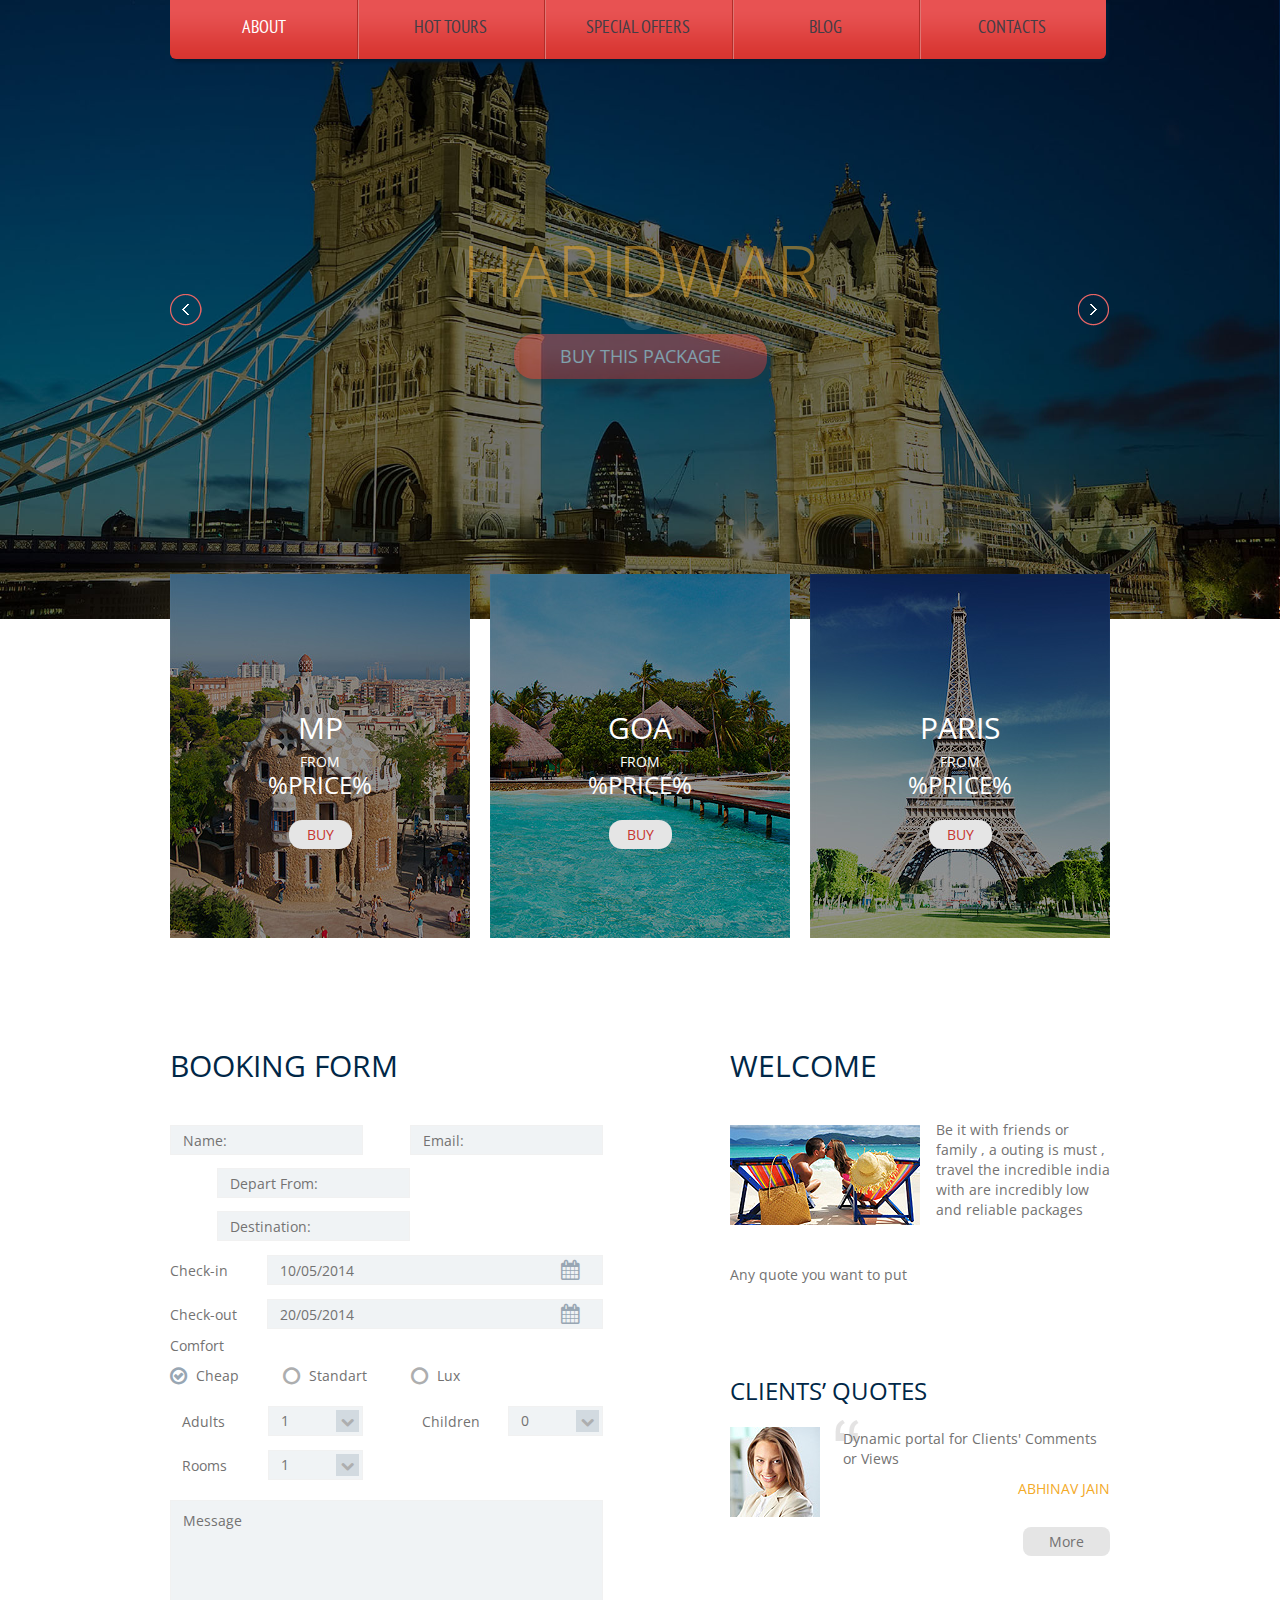
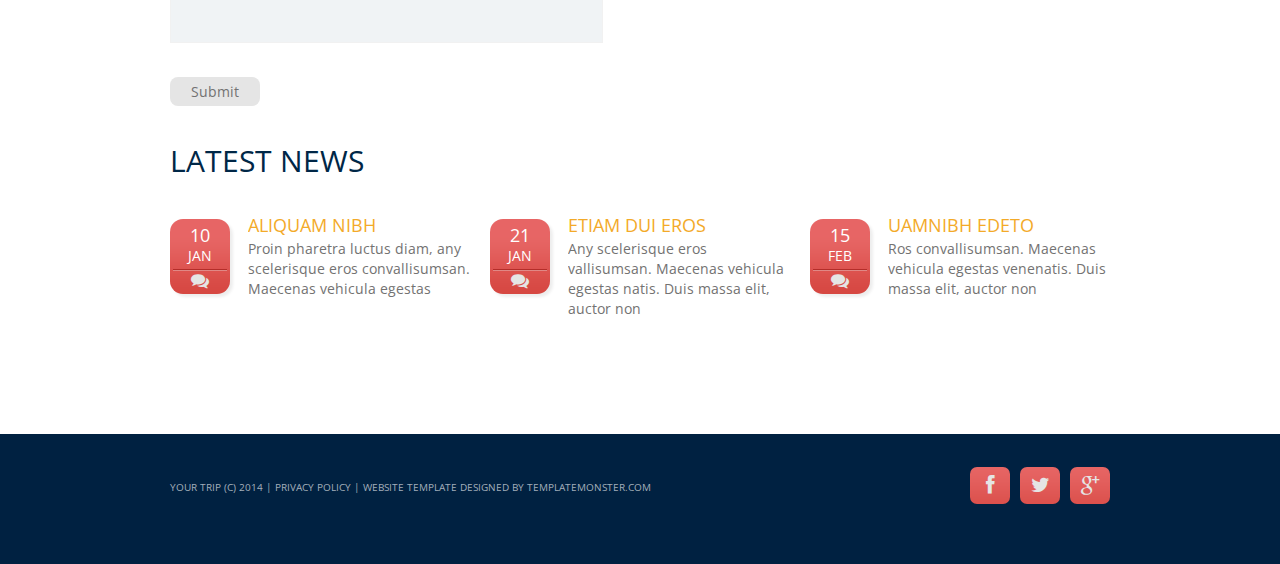
==== index.html @ ea3b7a27 "First commit" ====
<!DOCTYPE html>
<html lang="en">
	<head>
		<title>About</title>
		<meta charset="utf-8">
		<meta name="format-detection" content="telephone=no" />
		<link rel="icon" href="images/favicon.ico">
		<link rel="shortcut icon" href="images/favicon.ico" />
		<link rel="stylesheet" href="booking/css/booking.css">
		<link rel="stylesheet" href="css/camera.css">
		<link rel="stylesheet" href="css/owl.carousel.css">
		<link rel="stylesheet" href="css/style.css">
		<script src="js/jquery.js"></script>
		<script src="js/jquery-migrate-1.2.1.js"></script>
		<script src="js/script.js"></script>
		<script src="js/superfish.js"></script>
		<script src="js/jquery.ui.totop.js"></script>
		<script src="js/jquery.equalheights.js"></script>
		<script src="js/jquery.mobilemenu.js"></script>
		<script src="js/jquery.easing.1.3.js"></script>
		<script src="js/owl.carousel.js"></script>
		<script src="js/camera.js"></script>
		<!--[if (gt IE 9)|!(IE)]><!-->
		<script src="js/jquery.mobile.customized.min.js"></script>
		<!--<![endif]-->
		<script src="booking/js/booking.js"></script>
		<script>
			$(document).ready(function(){
			jQuery('#camera_wrap').camera({
				loader: false,
				pagination: false ,
				minHeight: '444',
				thumbnails: false,
				height: '48.375%',
				caption: true,
				navigation: true,
				fx: 'mosaic'
			});
			/*carousel*/
			var owl=$("#owl");
				owl.owlCarousel({
				items : 2, //10 items above 1000px browser width
				itemsDesktop : [995,2], //5 items between 1000px and 901px
				itemsDesktopSmall : [767, 2], // betweem 900px and 601px
				itemsTablet: [700, 2], //2 items between 600 and 0
				itemsMobile : [479, 1], // itemsMobile disabled - inherit from itemsTablet option
				navigation : true,
				pagination : false
				});
			$().UItoTop({ easingType: 'easeOutQuart' });
			});
		</script>
		<!--[if lt IE 8]>
		<div style=' clear: both; text-align:center; position: relative;'>
			<a href="http://windows.microsoft.com/en-US/internet-explorer/products/ie/home?ocid=ie6_countdown_bannercode">
				<img src="http://storage.ie6countdown.com/assets/100/images/banners/warning_bar_0000_us.jpg" border="0" height="42" width="820" alt="You are using an outdated browser. For a faster, safer browsing experience, upgrade for free today." />
			</a>
		</div>
		<![endif]-->
		<!--[if lt IE 9]>
		<script src="js/html5shiv.js"></script>
		<link rel="stylesheet" media="screen" href="css/ie.css">
		<![endif]-->
	</head>
	<body class="page1" id="top">
<!--==============================header=================================-->
		<header>
			<div class="container_12">
				<div class="grid_12">
					<div class="menu_block">
						<nav class="horizontal-nav full-width horizontalNav-notprocessed">
							<ul class="sf-menu">
								<li class="current"><a href="index.html">ABOUT</a></li>
								<li><a href="index-1.html">HOT TOURS</a></li>
								<li><a href="index-2.html">SPECIAL OFFERS</a></li>
								<li><a href="index-3.html">BLOG</a></li>
								<li><a href="index-4.html">CONTACTS</a></li>
							</ul>
						</nav>
						<div class="clear"></div>
					</div>
				</div>
				<div class="grid_12">
					<h1>
						<!-- <a href="index.html">
							<img src="images/logo.png" alt="Your Happy Family">
						</a> -->
					</h1>
				</div>
			</div>
		</header>
		<div class="slider_wrapper">
			<div id="camera_wrap" class="">
				<div data-src="images/slide.jpg">
					<div class="caption fadeIn">
						<h2>HARIDWAR</h2>
						
						<a href="#">Buy this Package</a>
					</div>
				</div>
				<div data-src="images/slide1.jpg">
					<div class="caption fadeIn">
						<h2>MALDIVES</h2>
						
						<a href="#">Buy this Package</a>
					</div>
				</div>
				<div data-src="images/slide2.jpg">
					<div class="caption fadeIn">
						<h2>SHIMLA</h2>
						
						<a href="#">Buy this Package</a>
					</div>
				</div>
			</div>
		</div>
<!--==============================Content=================================-->
		<div class="content"><div class="ic">More Website Templates @ TemplateMonster.com - February 10, 2014!</div>
			<div class="container_12">
				<div class="grid_4">
					<div class="banner">
						<img src="images/ban_img1.jpg" alt="">
						<div class="label">
							<div class="title">MP</div>
							<div class="price">FROM<span>%price%</span></div>
							<a href="#">BUY</a>
						</div>
					</div>
				</div>
				<div class="grid_4">
					<div class="banner">
						<img src="images/ban_img2.jpg" alt="">
						<div class="label">
							<div class="title">GOA</div>
							<div class="price">FROM<span>%price%</span></div>
							<a href="#">BUY</a>
						</div>
					</div>
				</div>
				<div class="grid_4">
					<div class="banner">
						<img src="images/ban_img3.jpg" alt="">
						<div class="label">
							<div class="title">PARIS</div>
							<div class="price">FROM<span>%price%</span></div>
							<a href="#">BUY</a>
						</div>
					</div>
				</div>
				<div class="clear"></div>
				<div class="grid_6">
					<h3>Booking Form</h3>
					<form id="bookingForm">
						<div class="fl1">
							<div class="tmInput">
								<input name="Name" placeHolder="Name:" type="text" data-constraints='@NotEmpty @Required @AlphaSpecial'>
							</div>
						</div>
						<div class="fl1">
							<div class="tmInput">
								<input name="Email" placeHolder="Email:" type="text" data-constraints="@NotEmpty @Required @Email">
							</div>
							
						</div>

						<div class="fl1">
							<div class="tmInput">
								<input name="Name" placeHolder="Depart From:" type="text" data-constraints='@NotEmpty @Required'>
							</div>
						
							<div class="tmInput">
								<input name="Name" placeHolder="Destination:" type="text" data-constraints='@NotEmpty @Required'>
							</div>
						</div>







						<div class="clear"></div>
						<strong>Check-in</strong>
						<label class="tmDatepicker">
							<input type="text" name="Check-in" placeHolder='10/05/2014' data-constraints="@NotEmpty @Required @Date">
						</label>
						<div class="clear"></div>
						<strong>Check-out</strong>
						<label class="tmDatepicker">
							<input type="text" name="Check-out" placeHolder='20/05/2014' data-constraints="@NotEmpty @Required @Date">
						</label>
						<div class="clear"></div>
						<div class="tmRadio">
							<p>Comfort</p>
							<input name="Comfort" type="radio" id="tmRadio0" data-constraints='@RadioGroupChecked(name="Comfort", groups=[RadioGroup])' checked/>
							<span>Cheap</span>
							<input name="Comfort" type="radio" id="tmRadio1" data-constraints='@RadioGroupChecked(name="Comfort", groups=[RadioGroup])' />
							<span>Standart</span>
							<input name="Comfort" type="radio" id="tmRadio2" data-constraints='@RadioGroupChecked(name="Comfort", groups=[RadioGroup])' />
							<span>Lux</span>
						</div>
						<div class="clear"></div>
						<div class="fl1 fl2">
							<em>Adults</em>
							<select name="Adults" class="tmSelect auto" data-class="tmSelect tmSelect2" data-constraints="">
								<option>1</option>
								<option>1</option>
								<option>2</option>
								<option>3</option>
							</select>
							<div class="clear"></div>
							<em>Rooms</em>
							<select name="Rooms" class="tmSelect auto" data-class="tmSelect tmSelect2" data-constraints="">
								<option>1</option>
								<option>1</option>
								<option>2</option>
								<option>3</option>
							</select>
						</div>
						<div class="fl1 fl2">
							<em>Children</em>
							<select name="Children" class="tmSelect auto" data-class="tmSelect tmSelect2" data-constraints="">
								<option>0</option>
								<option>0</option>
								<option>1</option>
								<option>2</option>
							</select>
						</div>
						<div class="clear"></div>
						<div class="tmTextarea">
							<textarea name="Message" placeHolder="Message" data-constraints='@NotEmpty @Required @Length(min=20,max=999999)'></textarea>
						</div>
						<a href="#" class="btn" data-type="submit">Submit</a>
					</form>
				</div>
				<div class="grid_5 prefix_1">
					<h3>Welcome</h3>
					<img src="images/page1_img1.jpg" alt="" class="img_inner fleft">
					<div class="extra_wrapper">
						<p>Be it with friends or family , a outing is must , travel the incredible india with are incredibly low and reliable packages
					</div>
					<div class="clear cl1"></div>
					<p>Any quote you want to put</p>
				  <h4>Clients’ Quotes</h4>
					<blockquote class="bq1">
						<img src="images/page1_img2.jpg" alt="" class="img_inner noresize fleft">
						<div class="extra_wrapper">
							<p>Dynamic portal for Clients' Comments or Views</p>
							<div class="alright">
								<div class="col1">Abhinav Jain</div>
								<a href="#" class="btn">More</a>
							</div>
						</div>
					</blockquote>
				</div>
				<div class="grid_12">
					<h3 class="head1">Latest News</h3>
				</div>
				<div class="grid_4">
					<div class="block1">
						<time datetime="2014-01-01">10<span>Jan</span></time>
						<div class="extra_wrapper">
							<div class="text1 col1"><a href="#">Aliquam nibh</a></div>
							Proin pharetra luctus diam, any scelerisque eros convallisumsan. Maecenas vehicula egestas
						</div>
					</div>
				</div>
				<div class="grid_4">
					<div class="block1">
						<time datetime="2014-01-01">21<span>Jan</span></time>
						<div class="extra_wrapper">
							<div class="text1 col1"><a href="#">Etiam dui eros</a></div>
							Any scelerisque eros vallisumsan. Maecenas vehicula egestas natis. Duis massa elit, auctor non
						</div>
					</div>
				</div>
				<div class="grid_4">
					<div class="block1">
						<time datetime="2014-01-01">15<span>Feb</span></time>
						<div class="extra_wrapper">
							<div class="text1 col1"><a href="#">uamnibh Edeto</a></div>
							Ros convallisumsan. Maecenas vehicula egestas venenatis. Duis massa elit, auctor non
						</div>
					</div>
				</div>
			</div>
		</div>
<!--==============================footer=================================-->
		<footer>
			<div class="container_12">
				<div class="grid_12">
					<div class="socials">
						<a href="#" class="fa fa-facebook"></a>
						<a href="#" class="fa fa-twitter"></a>
						<a href="#" class="fa fa-google-plus"></a>
					</div>
					<div class="copy">
						Your Trip (c) 2014 | <a href="#">Privacy Policy</a> | Website Template Designed by TemplateMonster.com
					</div>
				</div>
			</div>
		</footer>
		<script>
			$(function (){
				$('#bookingForm').bookingForm({
					ownerEmail: '#'
				});
			})
			$(function() {
				$('#bookingForm input, #bookingForm textarea').placeholder();
			});
		</script>
	</body>
</html>
---- booking/css/booking.css ----
@import '../font/font-awesome.css';
/* CSS for jquery.fancyform.js */
/*custom mixins */
/*end custom mixins */
/* Control Holder */

.tmInput {
  position: relative;
}

.mr0 {
  margin-right: 0;
}

.tmTextarea {
  padding-top: 12px;
}

.fl1 {
  width: 193px;
  float: left;
}

.fl1.fl2 {
  top: 33px;
}

.fl1+.fl1 {
  margin-left: 47px;
}

.fl1 em {
  font-style: normal;
  padding-top: 12px;
  display: block;
  float: left;
  padding-left: 12px;
}

.fl1 em +div {
  float: right;
}

.tmInput {
    width: 100%;
}

#bookingForm textarea {
  min-height: 143px;
  resize: none;
  padding-top: 10px !important;
  color: #737272;
  font: 14px/20px 'Open Sans', sans-serif;

}


.fl1 em +.controlHolder {
  margin-bottom: 0;
}

.tmSelect {
  margin-bottom: 8px !important;
}


.tmInput {
  margin-right: 47px;
}

#bookingForm {
  position: relative;
  display: block;
  padding-top: 5px;
  margin-right: 27px;
  color: #737272;
  font: 14px/20px 'Open Sans', sans-serif;
}
#bookingForm input,
#bookingForm textarea {
  outline: none;
  -webkit-box-sizing: border-box;
  -moz-box-sizing: border-box;
  box-sizing: border-box;

  border: 1px solid #f1f1f1;
  color: #737272;
  background: #f0f3f5;
  padding: 5px 12px;
  width: 100%;
  font: 14px/20px 'Open Sans', sans-serif;
  height: 30px;
 
}


#bookingForm input::-webkit-input-placeholder { 
  color: #737272; 
}

input::-webkit-input-placeholder ,
textarea::-webkit-input-placeholder 
{color:#737272;}

input::-moz-placeholder,
textarea::-moz-placeholder
{color:#737272;}

#bookingForm input:focus,
#bookingForm textarea:focus {
  background: #fff;
}

#bookingForm a.btn {
  margin-top: 16px;
  padding-left: 21px;
  padding-right: 21px;
}
#bookingForm a.btn:hover {
}
.controlHolder {
  position: relative;
  margin-bottom: 13px;
}
/* Messages */
.error-message {
  position: absolute;
  top: 31px;
  white-space: nowrap;
  right: 0px;
  font-weight: normal;
  text-align: right;
  font-size: 10px;
  line-height: 1em;
  color: gray;
  z-index: 4;
  color: #fe5353;
}
.success-message {
  position: relative;
  text-align: left;
  color: gray;
  margin: 5px 0px;
  color: #F3AA29;
}
/* transformSelect CSS */
/* 1st type of select */
.tmSelect,
.tmSelect2 {
  clear: both;
  width: 100%;
  margin: 0px;
}
.tmSelect li,
.tmSelect2 li {
  position: relative;
  list-style: none;

}
.tmSelect span,
.tmSelect2 span,
.tmSelect input[type=text],
.tmSelect2 input[type=text] {
  position: relative;
  cursor: pointer;
  display: block;
  left: 0;
  top: 0;
  margin: 0;
}
.tmSelect:after,
.tmSelect2:after {
  content: '\f002';
  position: absolute;
  top: 8px;
  right: 9px;
  font: normal normal 18px 'FontAwesome';
  color: #ccc;
  z-index: 4;
}
.tmSelect.auto,
.tmSelect2.auto {
  cursor: pointer;
  padding: 0;
  margin: 6px 0 20px 0;
  border: 1px #f1f1f1 solid;
  color: #737272;
  background: #f0f3f5;
  font: 14px/20px 'Open Sans', sans-serif;
  width: 95px;
  height: 30px;
  float: right;
  -webkit-box-sizing: border-box;
  -moz-box-sizing: border-box;
  box-sizing: border-box;
}
.tmSelect.auto span,
.tmSelect2.auto span {
  background: transparent;
}
.tmSelect.auto:focus,
.tmSelect2.auto:focus {
  background: #fff;
}
.tmSelect.auto ul,
.tmSelect2.auto ul {
  margin: 0px 0 0;
  float: right;
  -webkit-box-sizing: border-box;
  -moz-box-sizing: border-box;
  box-sizing: border-box;
  width: 55px;
}
.tmSelect.auto > li:first-child > span,
.tmSelect2.auto > li:first-child > span {
  padding: 4px 12px 6px;
  color: #737272;
  width: 100%;
  z-index: 10;
  position: relative;
  -webkit-box-sizing: border-box;
  -moz-box-sizing: border-box;
  box-sizing: border-box;
}
.tmSelect ul,
.tmSelect2 ul,
.tmSelect .transformSelectDropdown,
.tmSelect2 .transformSelectDropdown {
  position: absolute;
  width: 100%;
  max-height: 210px;
  padding: 0px 0px;
  top: 29px;
  margin: 0px;
  right: 0;
  border: 1px #ccc solid;
  color: #737272;
  min-height: 65px;
  background: #fff;
  font: 12px/18px Arial, sans-serif;
  -webkit-box-sizing: border-box;
  -moz-box-sizing: border-box;
  box-sizing: border-box;
  box-shadow: none;
  z-index: 999;
}
.tmSelect ul:focus,
.tmSelect2 ul:focus,
.tmSelect .transformSelectDropdown:focus,
.tmSelect2 .transformSelectDropdown:focus {
  background: #fff;
}
.tmSelect ul span,
.tmSelect2 ul span,
.tmSelect .transformSelectDropdown span,
.tmSelect2 .transformSelectDropdown span {
  border: 0;
  color: #000;
  padding: 0px 9px;
  line-height: 17px;
}
.tmSelect ul span:hover,
.tmSelect2 ul span:hover,
.tmSelect .transformSelectDropdown span:hover,
.tmSelect2 .transformSelectDropdown span:hover {
  background: #d2dae0;
}
.tmSelect ul li input[type=checkbox],
.tmSelect2 ul li input[type=checkbox] {
  position: relative;
  top: 2px;
  margin: 0 5px 0 0;
  cursor: pointer;
}
/* 2nd type of select */
.tmSelect2:after {
  content: '';
  background-color: #d2dae0;
  width: 23px;
  height: 22px;
  text-align: center;
  color: #adaeaf;
  font-size: 14px;
  line-height: 25px;
  right: 4px;
  margin-top: 2px;
}
/* Radio */
.trans-element-radio {
  display: inline-block;
  display: block;
  zoom: 1;
  width: 15px;
  height: 15px;
  cursor: pointer;
}
.tmRadio {
  padding-left: 0;
}
.tmRadio p {
  padding-bottom: 0;
  margin-bottom: 0;
  padding-top: 0px;
  position: relative;
  top: -6px;
}
.tmRadio p {
  padding-bottom: 0;
  margin-bottom: 3px;
  padding-left: 30px;
}
.tmRadio input {
  margin-right: 5px;
}
.tmRadio .unchecked,
.tmRadio .checked {
  position: relative;
  cursor: pointer;
  margin-right: 5px;
}

.tmRadio strong {
  margin-left: 30px;
}

.tmRadio {
  margin-left: -30px !important;
}
.tmRadio .unchecked:after,
.tmRadio .checked:after {
  content: '\f10c';
  position: relative;
  top: 1px;
  font: normal normal 20px 'FontAwesome';
  color: #adaeaf;
}
.tmRadio .checked:after {
  content: '\f05d';
  color: #98a6b3;
}
/* Checkbox */
.trans-element-checkbox {
  cursor: pointer;
  zoom: 1;
}
.trans-element-checkbox span {
  padding-left: 40px;

}
.trans-element-checkbox.checked:after {
  content: '\f046';
}
.trans-element-checkbox:after {
  content: '\f096';
  position: relative;
  display: inline-block;
  top: 2px;
  width: 17px;
  font: normal normal 18px 'FontAwesome';
  color: #ccc;
}
.trans-element-checkbox.unchecked:after {
  content: '\f096';
}
.tmCheckbox,
.tmRadio {
  margin-left: 0;
  padding-left: 0;
  padding: 0;
}
.tmCheckbox span,
.tmRadio span {
  position: relative;
  margin-right: 10px;
  top: 1px;
}
/* Datepicker */
.tmDatepicker {
  position: relative;
  margin-bottom: 20px;
}

#bookingForm>strong {
  display: block;
  font-weight: normal;
  float: left;
  padding-top: 7px;
}


#bookingForm>strong+.controlHolder {
  width: 336px;
  float: right;
  padding-top: 1px;
}

.tmDatepicker {
  display: block;
  margin-bottom: 0;
}

.tmDatepicker:after {
  content: '\f073';
  position: absolute;
  bottom: 5px;
  right: 23px;
  font: normal normal 20px/20px 'FontAwesome';
  color: #98a6b3;
  z-index: 4;
  cursor: text;
}
.ui-datepicker {
  padding: 10px;
  width: 300px;
  font-size: 13px;
  display: none;
  z-index: 100 !important;
  -webkit-box-sizing: border-box;
  -moz-box-sizing: border-box;
  box-sizing: border-box;
  -webkit-border-radius: 4px;
  -moz-border-radius: 4px;
  border: 1px #ccc solid;
  color: #737272;
  background: #F0F3F5;
}
.ui-datepicker:focus {
  background: #fff;
}
.ui-datepicker a {
  color: #777;
}
.ui-datepicker a:hover {
  color: #000;
  text-decoration: none;
}
.ui-datepicker-prev,
.ui-datepicker-next {
  cursor: pointer;
  float: left;
}
.ui-datepicker-next {
  float: right;
}
.ui-datepicker-title {
  text-align: center;
}
.ui-datepicker-calendar {
  margin: 10px 11px;
}
.ui-datepicker-calendar td {
  padding: 1px 10px;
  text-align: center;
}
.ui-datepicker-calendar .ui-datepicker-current-day,
.ui-datepicker-calendar .ui-datepicker-today {
  -webkit-box-shadow: 0px 0px 5px 0px rgba(0, 0, 0, 0.2);
  -moz-box-shadow: 0px 0px 5px 0px rgba(0, 0, 0, 0.2);
  box-shadow: 0px 0px 5px 0px rgba(0, 0, 0, 0.2);
  -webkit-border-radius: 4px;
  -moz-border-radius: 4px;
  border-radius: 4px;
  padding: 6px 15px;
  border: 1px #ccc solid;
  background: #f5f5f5;
  color: #000;
  font-weight: normal;
  padding: 3px;
}
.ui-datepicker-calendar .ui-datepicker-current-day:hover,
.ui-datepicker-calendar .ui-datepicker-today:hover {
  background: #efefef;
}
.ui-datepicker-calendar .ui-datepicker-today {
  border-color: #fff;
}
button.ui-state-default {
  border: none;
  padding: 3px 7px;
  font: 12px/18px Arial, sans-serif;
  -webkit-box-shadow: 0px 0px 5px 0px rgba(0, 0, 0, 0.2);
  -moz-box-shadow: 0px 0px 5px 0px rgba(0, 0, 0, 0.2);
  box-shadow: 0px 0px 5px 0px rgba(0, 0, 0, 0.2);
  -webkit-border-radius: 4px;
  -moz-border-radius: 4px;
  border-radius: 4px;
  padding: 6px 15px;
  border: 1px #ccc solid;
  background: #f5f5f5;
  color: #000;
  font-weight: normal;
}
button.ui-state-default:hover {
  background: #efefef;
}
.ui-datepicker-close {
  float: right;
}
.clearfix {
  *zoom: 1;
}
.clearfix:before,
.clearfix:after {
  display: table;
  content: "";
  line-height: 0;
}
.clearfix:after {
  clear: both;
}
.hide-text {
  font: 0/0 a;
  color: transparent;
  text-shadow: none;
  background-color: transparent;
  border: 0;
}
---- css/camera.css ----
/**************************
*
*	GENERAL
*
**************************/


.slider_wrapper {
	position: relative;
	text-align: left;
}


.camera_target_content {
	overflow: hidden !important;

}

.camera_wrap {
	display: none;
	position: relative;
	overflow: visible !important;
	z-index: 0;
	margin-bottom: 0 !important;
}


.camera_wrap img {
	max-width: 10000px;
}

.camera_fakehover {
	height: 100%;
	min-height: 60px;
	position: relative;
	width: 100%;
}

.camera_src {
	display: none;
}
.cameraCont, .cameraContents {
	height: 100%;
	position: relative;
	width: 100%;
	z-index: 1;
}
.cameraSlide {
	bottom: 0;
	left: 0;
	position: absolute;
	right: 0;
	top: 0;
	width: 100%;
}
.cameraContent {
	bottom: 0;
	display: none;
	left: 0;
	position: absolute;
	right: 0;
	top: 0;
	width: 100%;
}
.camera_target {
	bottom: 0;
	height: 100%;
	left: 0;
	overflow: hidden;
	position: absolute;
	right: 0;
	text-align: left;
	top: 0;
	width: 100%;
	z-index: 0;
}
.camera_overlayer {
	bottom: 0;
	height: 100%;
	left: 0;
	overflow: hidden;
	position: absolute;
	right: 0;
	top: 0;
	width: 100%;
	z-index: 0;
}
.camera_target_content {
	bottom: 0;
	left: 0;
	overflow: hidden;
	position: absolute;
	right: 0;
	top: 0;
	z-index: 2;
}
.camera_target_content .camera_link {
    background: url(../images/blank.gif);
	display: block;
	height: 100%;
	text-decoration: none;
}
.camera_loader {
    background: #fff url(../images/camera-loader.gif) no-repeat center;
	background: rgba(255, 255, 255, 0.9) url(../images/camera-loader.gif) no-repeat center;
	border: 1px solid #ffffff;
	border-radius: 18px;
	height: 36px;
	left: 50%;
	overflow: hidden;
	position: absolute;
	margin: -18px 0 0 -18px;
	top: 50%;
	width: 36px;
	z-index: 3;
}

.camera_nav_cont {
	height: 65px;
	overflow: hidden;
	position: absolute;
	right: 9px;
	top: 15px;
	width: 120px;
	z-index: 4;
}
.camerarelative {
	overflow: hidden;
	position: relative;
}
.imgFake {
	cursor: pointer;
}
.camera_commands > .camera_stop {
	display: none;	
}


.slide_wrapper .camera_prev{
	background: url(../images/prevnext_bg.png) 0 0 repeat;
	width: 70px;	
	top: 0 !important;
	height: auto !important;
	bottom: 0;
	left: -80px;
	display: block;
	position: absolute;
	opacity: 1 !important;
	transition: 0.5s ease;
	-o-transition: 0.5s ease;
	-webkit-transition: 0.5s ease;
}

.slide_wrapper .camera_prev>span {
	background: url(../images/prev.png) center 0 no-repeat;
	top: 50%;
		
	margin-top: -10px;
	position: absolute;
	display: block;
	height: 20px;
	left: 0;
	right: 0;
}

.slide_wrapper .camera_next>span {
	background: url(../images/next.png) center 0 no-repeat;
	top: 50%;
	margin-top: -10px;
	position: absolute;
	display: block;
	left: 0;
	right: 0;
	height: 20px;
}



.slide_wrapper .camera_next {
	background: url(../images/prevnext_bg.png) 0 0 repeat;
	width: 70px;	
	top: 0  !important;
	bottom: 0;
	height: auto !important;

	right: -80px;
	display: block;
	position: absolute;
	opacity: 1 !important;
	transition: 0.5s ease;
	-o-transition: 0.5s ease;
	-webkit-transition: 0.5s ease;
}

.camera_thumbs_cont {
	z-index: 900;
	position: absolute;
	bottom: 0;
	left: 0;
	right: 0;
}


.camera_thumbs_cont > div {
	float: left;
	width: 100%;

}
.camera_thumbs_cont ul {
	background: url(../images/thumb_bg.png) 0 0 repeat;
	overflow: hidden;
	position: relative;
	width: 100% !important;
	margin: 0 !important;
	margin-left: 0px !important;
	left: 0% !important;
	margin-top: 0px !important;
	text-align: center;
	padding: 10px 0 10px;
}
.camera_thumbs_cont ul li {
	background-color: transparent;
	display: inline-block;
	font-size: 0;
	line-height: 0;
	transition: 0.5s ease;
	-o-transition: 0.5s ease;
	-webkit-transition: 0.5s ease;
}

.camera_thumbs_cont ul li+li  {
	margin-left: 11px !important;
}
.camera_thumbs_cont ul li > img {
	cursor: pointer;
	opacity: 1 !important;
	vertical-align:bottom;
	transition: 0.5s ease;
	-o-transition: 0.5s ease;
	-webkit-transition: 0.5s ease;
}





.camera_thumbs_cont ul li:hover, .camera_thumbs_cont ul li.cameracurrent {
	opacity: 0.5;
}
.camera_clear {
	display: block;
	clear: both;
}
.showIt {
	display: none;
}
.camera_clear {
	clear: both;
	display: block;
	height: 1px;
	margin: -1px 0 25px;
	position: relative;
	text-align: right;
}



.caption {

	position: absolute;
	text-align: center;
	font-size: 24px;
	line-height: 60px;
	left: 0;
	right: 0;
	top: 41%;
	color: #fff;
	-moz-box-sizing: border-box;
	-webkit-box-sizing: border-box;
	-o-box-sizing: border-box;
	box-sizing: border-box;
}

.caption .price span {
	display: block;
	font-size: 48px;
	line-height: 48px;
	margin-top: -4px;
}

.caption a {
	margin-top: 30px;
	font: 18px/20px 'Open Sans', sans-serif;
	color: #fff;
	border-radius: 20px;
	text-transform: uppercase;
	padding: 12px 46px 13px;
		box-shadow: 3px 3px 5px 3px #193c46;

	display: inline-block;
	background-color: #7ecefd;
	background: url(../images/capt_a.png) 0 0 repeat-x #c5302c;

}

.caption a:hover {
	color: #fff;
	background-color: #002141;
	background-position: 0 -100px;
}

/**************************
*
*	COLORS & SKINS
*
**************************/


/*
.camera_pag  {
	display: block;
	position: absolute;
	left: 50%;
	margin-left: -40px;
	bottom: -34px;
	overflow: hidden;
	float: left;	
	z-index: 999;
	text-align: left;

}

.camera_pag_ul {
 	overflow: hidden;


}

.camera_pag ul li {
	float: left;
}

.camera_pag ul li+li {
	margin-left: 11px;
}

.camera_pag ul li span {
	background: url(../images/pagination.png) right 0 no-repeat;
	display: block;
	width: 20px;
	height: 20px;
	overflow: hidden;
	color: transparent;
	text-indent: -100px;

}

.camera_pag ul li:hover span, .camera_pag ul li.cameracurrent span {
	cursor: pointer;
	background-position: 0 0;
}*/


.camera_prev, .camera_next {
	display: block;
	position: absolute;
	width: 32px;
	height: 32px;
	left: 50%;
	margin-left: -470px;
	color: #cdcdce;
	cursor: pointer;
	top: 50%;
	margin-top: -16px;
	z-index: 999;
	background: url(../images/prevnext.png) 0 0 no-repeat;
	opacity: 1 !important;
	
}



.camera_next {
	right: 50%;
	margin-right: -470px;
	margin-left: 0;
	left: auto;
	background-position: right 0;
}

.camera_prev:hover {
	background-position: 0 bottom;
}

.camera_next:hover  {
	background-position: right bottom;
}
---- css/style.css ----
@import "reset.css";
@import "skeleton.css";
@import "font-awesome.css";
@import "superfish.css";

@import url(//fonts.googleapis.com/css?family=Open+Sans:400);
@import url(//fonts.googleapis.com/css?family=Open+Sans:300);
@import url(//fonts.googleapis.com/css?family=Open+Sans:600);
@import url(//fonts.googleapis.com/css?family=PT+Sans+Narrow);

html {
	width: 100%;

}
a[href^="tel:"] {
 color: inherit;
 text-decoration: none;
}

* {
	-webkit-text-size-adjust: none;
}

body {
	position: relative;
	min-width: 960px;
    background-color: #002141;
    color: #737272;
    font: 14px/20px 'Open Sans', sans-serif;
}

.ic {
	border:0;
	float:right;
	background:#fff;
	color:#f00;
	width:50%;
	line-height:10px;
	font-size:10px;
	margin:-220% 0 0 0;
	overflow:hidden;
	padding:0
}

strong {
	font-weight: 700;
}

address {
	font-style: normal;
}

p {
	margin-bottom: 20px;
}

.p1 {
    margin-bottom: 14px;
}

input {
	border-radius: 0 !important;
	outline: none !important;
}


img {
	max-width: 100%;
}



/****Heads****/


h1, h2, h3, h4, h5, h6 {
    font-weight: normal;
	color: #3e454c;
    text-transform: uppercase;
}


h2 {
    font-size: 72px;
    line-height: 30px;
    color: #f3aa29;
    font-weight: 300;
    margin-bottom: 20px;
}

h3 {
    font-size: 30px;
    line-height: 27px;
    color: #002747;
    padding-top: 116px;
    margin-bottom: 17px;
    font-weight: normal;
}

h3.head1 {
    padding-top: 111px;
    margin-bottom: 33px;
}

h4 {
    font-size: 24px;
    line-height: 27px;
    color: #002747;
    padding-top: 72px;
    margin-bottom: 16px;
}

.page1 h3 {
    padding-top: 69px;
    margin-bottom: 41px;
}

.page1 h3.head1 {
    padding-top: 41px;
}

h5 {
    font-size: 20px;
    padding-top: 115px;
    line-height: 27px;
    color: #002747;
    text-transform: uppercase;
    letter-spacing: -1px;
    margin-bottom: 29px;
}

/****Lists****/


ul {
	padding: 0;
	margin: 0;
	list-style: none;
}

ul.list {
    margin-bottom: 2px;
}


ul.list+h3.head1 {
    padding-top: 79px;
}

ul.list li {
    font-size: 18px;
    padding-left: 21px;
    background: url(../images/marker.png) 0 6px no-repeat;
}

ul.list li+li {
    margin-top: 10px;
}

ul.list + a.link1 {
    padding-left: 25px;
    padding-right: 22px;
    border-radius: 11px;
}

/****Links****/

.low {
    text-transform: none;
}

a {
	text-decoration: none;
	color: inherit;
	outline: none;
	transition: 0.5s ease;
	-o-transition: 0.5s ease;
	-webkit-transition: 0.5s ease;
}

a:hover {
	color: #c73430;
}

a.col1:hover a {
    color: #c73430;
}

a.btn {
    font-size: 14px;
    line-height: 20px;
    color: #737272;
    display: inline-block;
    background-color: #e5e5e5;
    padding: 5px 26px 4px;
    margin-top: 28px;
    border-radius: 8px;
}

a.btn:hover {
    background-color: #c73430;
    color: #fff;
}

/****classes****/

.mb0 {
	margin-bottom: 0px !important;
}
.m0 {
	margin: 0 !important;
}
.pad0 {
	padding: 0 !important;
}

.pad1 {
}


.img_inner {
	max-width: 100%;
	-moz-box-sizing: border-box;
	-webkit-box-sizing: border-box;
	-o-box-sizing: border-box;
	box-sizing: border-box;
	margin-bottom: 17px;
	margin-top: 7px;
}


.fleft {
	float: left;
	width: auto !important;
	margin-right: 20px;
	margin-bottom: 0px;
	margin-top: 4px;
}

.page1 .fleft {
    margin-top: 5px;
}

.page1 .fleft {
    margin-right: 16px;
}

.oh {
	overflow: hidden;
}
.fright {
	float: right !important;
}
.upp {
	text-transform: uppercase;
}

.alright {
	text-align: right;
}
.center {
	text-align: center;
}
.wrapper, .extra_wrapper {
	overflow: hidden;
}
.clear {
	float: none !important;
	clear: both;
}

.nowrap {
    white-space: nowrap;
}
/*header*/

header {
	display: block;
    background: url(../images/slide.jpg) center 0 repeat-x;
    -webkit-background-size: 100% auto;
    -moz-background-size: 100% auto;
    -ms-background-size: 100% auto;
    -o-background-size: 100% auto;
    background-size: 100% auto;
    padding-bottom: 98px;
}

.page1 header {
    background: none;
    position: absolute;
    left: 0;
    z-index: 999;
    right: 0;
    top: 0;
    padding-bottom: 0;
}

header h1 {
	position: relative;
	text-align: center;
}


header h1 a {
	display: inline-block;
	overflow: hidden;
	width: 190px;
    height: 57px;
	font-size: 0;
	line-height: 0;
	
	text-indent: -999px;
	transition: 0s ease;
	-o-transition: 0s ease;
	-webkit-transition: 0s ease;
}
header h1 a img {
	display: block;
}

/**Content**/

.content {
    background-color: #fff;
    padding-bottom: 120px;
}
.page1  .content {
    padding-bottom: 115px;
}

.banner {
    top: -45px;
    position: relative;
}

.banner .label {
    color: #fff;
    position: absolute;
    text-align: center;
    left: 0;
    top: 50%;
    margin-top: -38px;
    right: 0;
    text-transform: uppercase;
}


.banner .label .title {
    font-size: 30px;
    margin-bottom: 14px;
    text-transform: uppercase;
}

.banner .label .price span {
    display: block;
    font-size: 24px;
    padding-top: 3px;
}

.banner a {
    font-size: 14px;
    line-height: 20px;
    color: #c73430;
    text-transform: uppercase;
    display: inline-block;
    background-color: #e5e5e5;
    padding: 5px 18px 4px;
    margin-top: 25px;
    border-radius: 13px;
}

.banner a:hover {
    background-color: #c73430;
    color: #fff;
}

.cl1 {
    height: 25px;
}

.bq1  {
    overflow: hidden;
    padding-top: 9px;
    background: url(../images/quotes.png) 105px 0 no-repeat;
}

.bq1 .fleft {
    margin-top: 0px;
    position: relative;
    top: -2px;
    margin-right: 23px;
}

.bq1 p {
    margin-bottom: 10px;
}

.bq1 .col1 {
    text-transform: uppercase;
}

.block1 {
    overflow: hidden;
}

.block1 time {
    float: left;
    display: block;
    background: url(../images/time_bg.png) 0 0 repeat-x #d64842;
    border-radius: 13px;
    color: #fff;
    width: 60px;
    text-transform: uppercase;
    margin-right: 18px;
    font-size: 18px;
    line-height: 18px;
    text-align: center;
    padding-top: 7px;
    margin-top: 4px;
    padding-bottom: 24px;
    box-shadow: 3px 3px 3px #eeeeee;
    position: relative;
}

.text1 {
    font-size: 18px;
    text-transform: uppercase;
    margin-bottom: 4px;
}

.block1 time  span {
    border-bottom: 1px solid #b42d29;
    margin: 0 3px;
    font-size: 14px;
    display: block;
    padding-top: 3px;
    padding-bottom: 4px;
}

.block1 time:after {
    height: 23px;
    content: '';
    border-top: 1px solid #e08885;
    position: absolute;
    left: 3px;
    right: 3px;
    color: #e5e5e5;
    font-size: 18px;
    line-height: 21px;
    font-family: 'FontAwesome';
    bottom: 0;
}
.banners {
    overflow: hidden;
    padding-top: 100px;
}

.banners .banner {
    top: 0;
    margin-top: 20px;
}

.block2 {
    overflow: hidden;
}

.block2 .text1 {
    margin-bottom: 27px;
}

.block2 +.block2  {
    margin-top: 18px;
}

a.link1 {
    font-size: 14px;
    line-height: 20px;
    color: #c73430;
    text-transform: uppercase;
    display: inline-block;
    background-color: #e5e5e5;
    padding: 5px 18px 4px;
    margin-top: 28px;
    border-radius: 13px;
}

a.link1:hover {
    background-color: #c73430;
    color: #fff;
}

.blog {
    margin-top: -2px;
    overflow: hidden;
}

.blog+.blog {
    margin-top: 84px;
}

.blog .clear {
    height: 14px;
}

.blog .text1 {
    position: relative;
    top: 1px;
}

.blog time {
    box-shadow: 2px 2px 2px #e3e3e3;
    display: block;
    float: left;
    background: url(../images/time_bg.png) 0 center repeat-x;
    color: #fff;
    font-size: 18px;
    padding-bottom: 5px;
    text-align: center;
    border-radius: 11px;
    margin-right: 20px;
    text-transform: uppercase;
    width: 60px;
    margin-top: 5px;
    padding-top: 8px;
}

.blog time span {
    padding-top: 1px;
    font-size: 14px;
    display: block;
}

/**Map**/

.col1 {
    color: #f3aa29;
}

.map {
    overflow: hidden;
    position: relative;
    padding-top: 18px;
}
 

.map figure {
    margin-top: 8px;
    position: relative;
	display: block;
    border: 1px solid #e6e6e6;
	width: 100%;
    margin-bottom: 35px;
	-moz-box-sizing: border-box;
	-webkit-box-sizing: border-box;
	-o-box-sizing: border-box;
	box-sizing: border-box;
}

.map figure iframe {
	width: 100%;
	height: 311px;
	max-width: 100%;
}
.map address {
    margin-top: -7px;
    float: left;
	display: block;
}

.map address dt {
    margin-bottom: 20px;
}

.map address+address {
    margin-left: 34px;
}

 address dd span {
	display: inline-block;
	text-align: left;
}

.map address dd span.col1 {
	min-width: 0;
}

a.link-1 {
   color: #8fbf4d;
}

.map a.link-1 {
    display: inline-block;
    margin-left: 22px;
}

a.link-1:hover {
    color: #3e454c;
}



/**Footer**/

footer {
	display: block;
    padding: 0px 0 60px;
    color: #a3afba;
    font-family: 'Open Sans', sans-serif;
}

.socials {
    padding-top: 33px;
    float: right;
}

.socials a {
    background: url(../images/time_bg.png) 0 center repeat-x;
    float: left;
    display: block;
    font-size: 20px;
    width: 40px;
    height: 37px;
    color: #e5e5e5;
    text-align: center;
    line-height: 37px;
    border-radius: 7px;
}

.socials a:hover {
    background-position: 0 -100px;
    background-color: #F0F3F5;
    color: #d84a45;
}

.socials a +a {
    margin-left: 10px;
}


.copy {
    float: left;
    padding-top: 44px;
    font-size: 10px;
    line-height: 18px;
    text-align: left;
    text-transform: uppercase;
}

#toTop {
    display: none;
    text-decoration: none;
    position: fixed;
    bottom: 40px;
    left: 51%;
    margin-left: 500px;
    overflow: hidden;
    width: 50px;
    height: 49px;
    border: none;
    text-indent: -999px;
    z-index: 20;
    background: url(../images/totop.png) no-repeat left 0;
    transition: 0s ease;
    -o-transition: 0s ease;
    -webkit-transition: 0s ease;
}
#toTop:hover {
    outline: none;
    background-position: right 0;
}

/*==================================RESPONSIVE LAYOUTS===============================================*/


@media only screen and (max-width: 995px) {
 body {
 min-width: 768px;
}


.fl1 {
    float: none;
    margin-left: 0 !important;
    width: auto;
}

 .map figure,  .map figure iframe,  #form input,  #form textarea,  #form .success {
 width: 100% !important;
 float: none !important;
}
 #form .success {
 -moz-box-sizing: border-box;
 -webkit-box-sizing: border-box;
 -o-box-sizing: border-box;
 box-sizing: border-box;
}
 .map figure {
 height: auto !important;
}
 .extra_wrapper {
 overflow: visible;
}

.map figure {
	margin-bottom: 15px;
}

.nowrap {
    white-space: normal;
}


.caption .price {
    display: none;
}

.caption {
    padding-top: 20px;
}


.camera_prev {
    margin-left: -374px;
} 

.camera_next  {
    margin-right: -374px;
}

.fl1.fl2 {
    clear: both;
}



}


@media only screen and (max-width: 767px) {
body {
    min-width: 420px;
}

header {
    -webkit-background-size: auto auto !important;
    -moz-background-size:  auto auto !important;
    -ms-background-size:  auto auto !important;
    -o-background-size:  auto auto !important;
    background-size:  auto auto !important;
}

#bookingForm {
    margin-right: 0;
}

.tmRadio p {
   padding-left: 0;
   padding-top: 10px;
}

.tmRadio {
    margin-left: 0 !important;
}

.tmRadio strong {
    margin-left: 0;
}

#bookingForm > strong + .controlHolder {
    width: 280px;
}

.camera_prev {
    margin-left: 0;
    left: 20px;
    bottom: 60px;
    top: auto;
    margin-top: 0;
} 

.camera_next  {
    margin-right: 0;
    right: 20px;
    bottom: 60px;
    top: auto;
    margin-top: 0;
}


.banner img {
    width: 100%;
}


.banner {
    margin-bottom: 25px;
} 

.block1 {
    margin-bottom: 30px;
}

.map address +address {
    margin-left: 0;
    float: none;
    margin-top: 20px;
}

.socials {
    float: none;
    overflow: hidden;
}

.copy {
    float: none;
    padding-top: 40px;
}

header h1 {
	display: block;
	width: auto;
    position: relative;
	height: auto;
    margin-bottom: 20px;
}

.img_inner {
    width: 100% !important;
    float: none !important;
    margin-right: 0 !important;
    margin-bottom: 20px !important;
}

h1 a {
	max-width: 90%;
}

.img_inner img {
	width: 100%;
}

header h1 {
    float: none;
    text-align: center;
}

header h1 a {
 	width: auto;
 	display: inline-block;
    height: auto;
}


 .map {
 	padding-right: 0px !important;
 }

 .map figure iframe {
 width: 100%;
 height: 300px;
}
 .map address {
 	margin-right: 0;
}

.noresize {
 width: auto !important;
 float: left !important;
 margin-right: 20px !important;
 margin-top: 4px !important;
}

 .img_inner {
 margin-top: 30px;
}

.map address {
    float: none;
}

.ui-datepicker {
    width: 280px;
}

}

@media only screen and (max-width: 479px) {
 body {
 min-width: 300px;
}

#bookingForm > strong + .controlHolder {
    width: 210px;
}

.ui-datepicker {
    left: 50% !important;
    margin-left: -140px;
}

}
---- css/ie.css ----
ul.list1 li .drop, .socials a {
	behavior: url(js/PIE.htc);
	position: relative;
}




.socials a {
	margin-right: 9px;
}


#form .invalid .error-message, #form .empty .empty-message {
	display: block;
}

#form .error-message, #form .empty-message {
	display: none;
}

.cat  strong, a.gal1 strong { 
	filter:progid:DXImageTransform.Microsoft.Alpha(opacity=70);

}
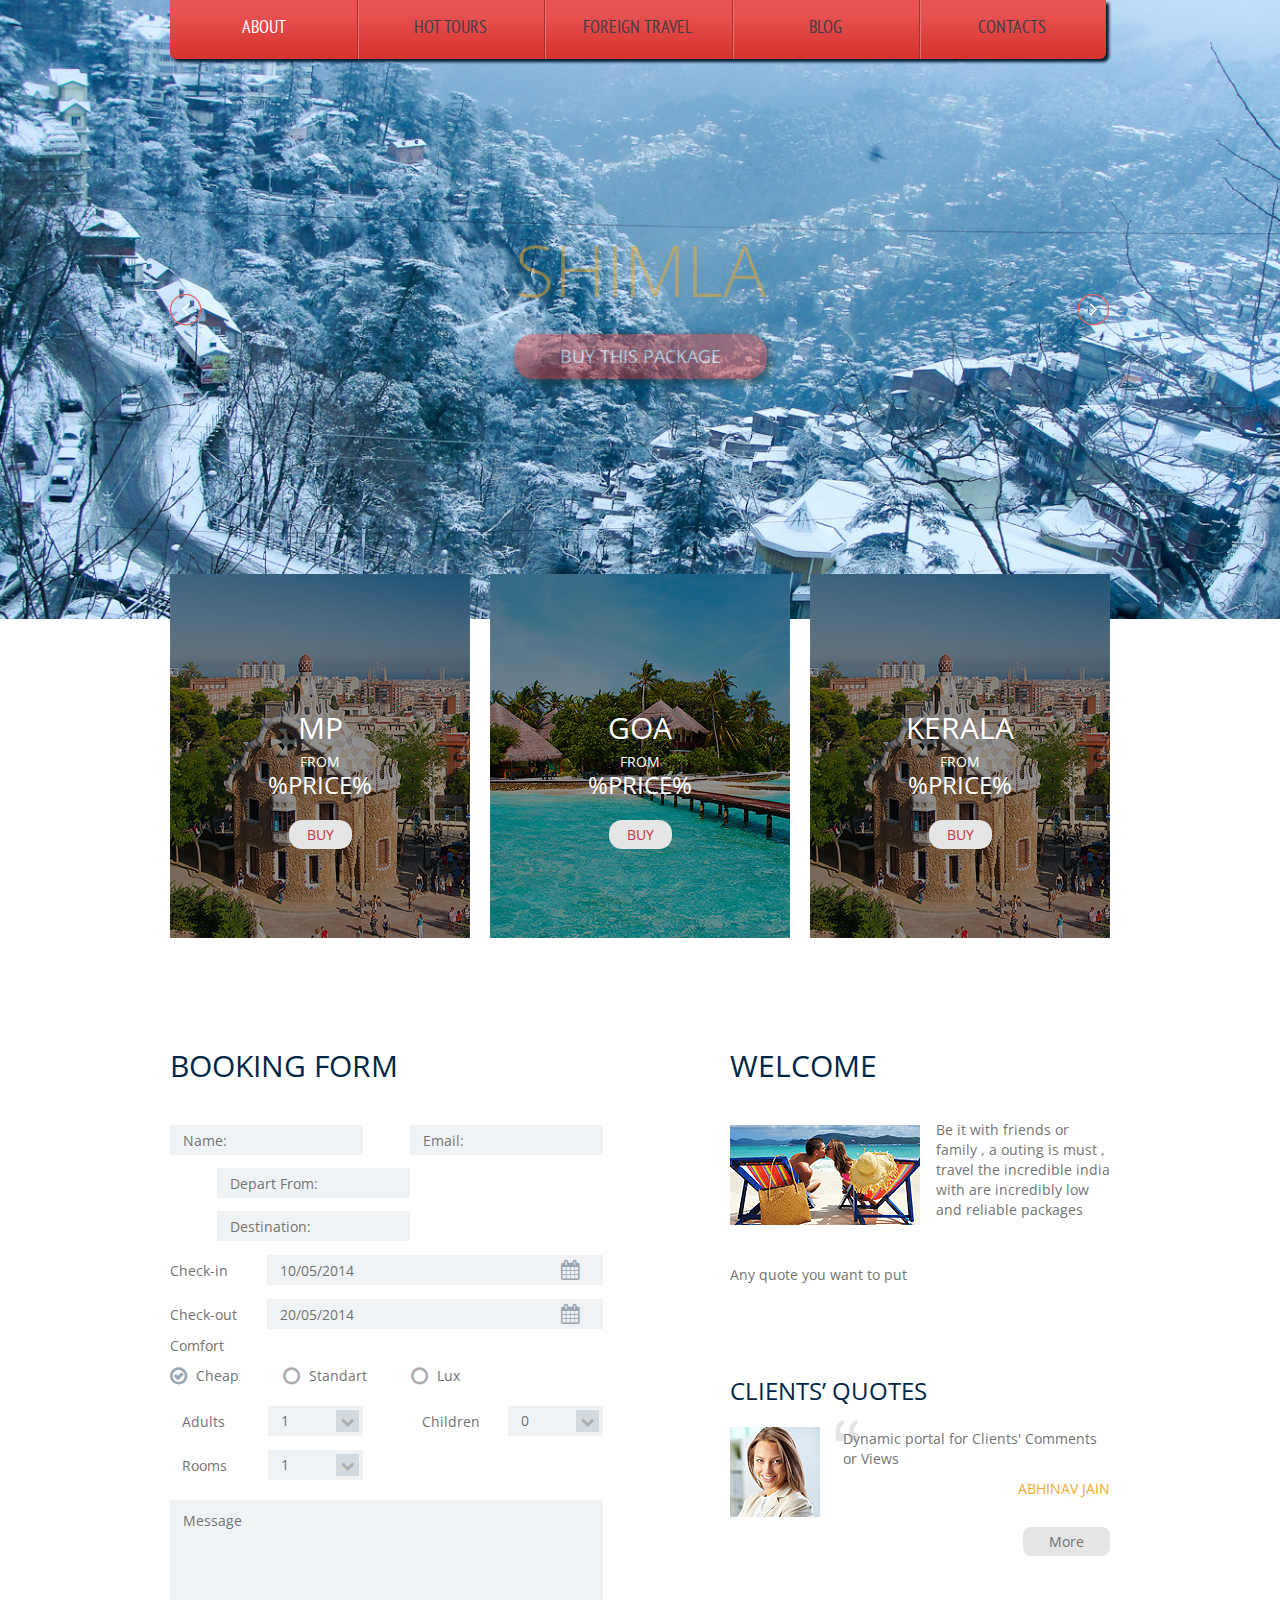
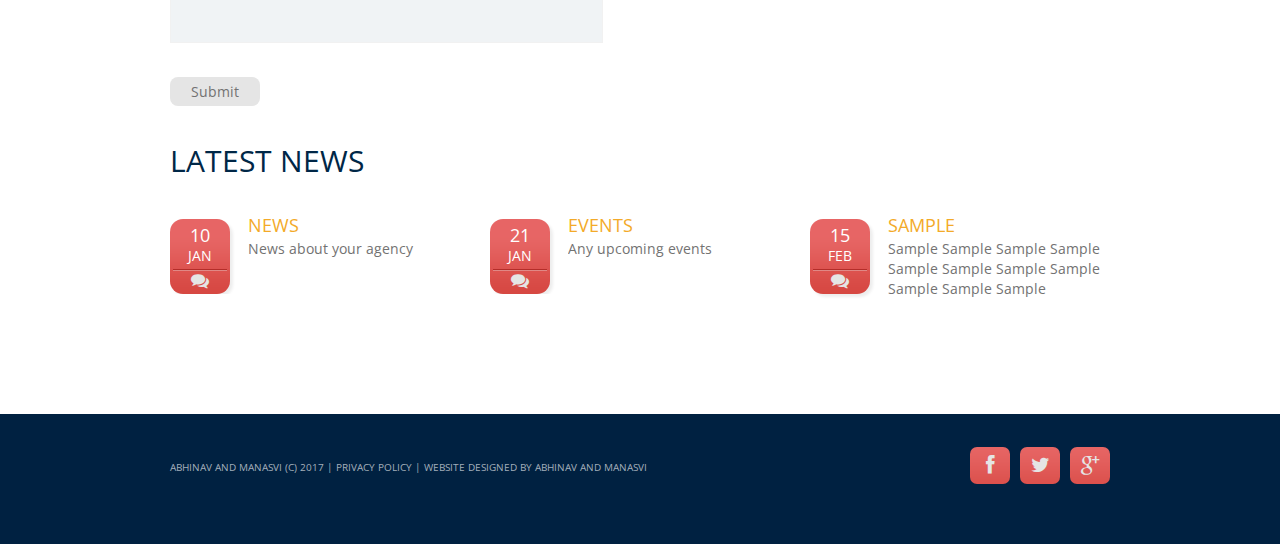
==== commit a18e04eb: "Second commit" ====
--- a/index.html
+++ b/index.html
@@ -72,7 +72,7 @@
 							<ul class="sf-menu">
 								<li class="current"><a href="index.html">ABOUT</a></li>
 								<li><a href="index-1.html">HOT TOURS</a></li>
-								<li><a href="index-2.html">SPECIAL OFFERS</a></li>
+								<li><a href="index-2.html">FOREIGN TRAVEL</a></li>
 								<li><a href="index-3.html">BLOG</a></li>
 								<li><a href="index-4.html">CONTACTS</a></li>
 							</ul>
@@ -81,41 +81,38 @@
 					</div>
 				</div>
 				<div class="grid_12">
-					<h1>
-						<!-- <a href="index.html">
-							<img src="images/logo.png" alt="Your Happy Family">
-						</a> -->
-					</h1>
+					
 				</div>
 			</div>
 		</header>
 		<div class="slider_wrapper">
 			<div id="camera_wrap" class="">
-				<div data-src="images/slide.jpg">
+				<div data-src="images/shimla.jpg">
+					<div class="caption fadeIn">
+						<h2>SHIMLA</h2>
+						
+						<a href="#">Buy this Package</a>
+					</div>
+				</div>
+				<div data-src="images/Haridwar.jpg">
 					<div class="caption fadeIn">
 						<h2>HARIDWAR</h2>
 						
 						<a href="#">Buy this Package</a>
 					</div>
 				</div>
-				<div data-src="images/slide1.jpg">
+				<div data-src="images/maldives.jpg">
 					<div class="caption fadeIn">
 						<h2>MALDIVES</h2>
 						
 						<a href="#">Buy this Package</a>
 					</div>
 				</div>
-				<div data-src="images/slide2.jpg">
-					<div class="caption fadeIn">
-						<h2>SHIMLA</h2>
-						
-						<a href="#">Buy this Package</a>
-					</div>
-				</div>
+				
 			</div>
 		</div>
 <!--==============================Content=================================-->
-		<div class="content"><div class="ic">More Website Templates @ TemplateMonster.com - February 10, 2014!</div>
+		<div class="content"><div class="ic"></div>
 			<div class="container_12">
 				<div class="grid_4">
 					<div class="banner">
@@ -139,9 +136,9 @@
 				</div>
 				<div class="grid_4">
 					<div class="banner">
-						<img src="images/ban_img3.jpg" alt="">
+						<img src="images/ban_img1.jpg" alt="">
 						<div class="label">
-							<div class="title">PARIS</div>
+							<div class="title">KERALA</div>
 							<div class="price">FROM<span>%price%</span></div>
 							<a href="#">BUY</a>
 						</div>
@@ -230,7 +227,7 @@
 						<div class="tmTextarea">
 							<textarea name="Message" placeHolder="Message" data-constraints='@NotEmpty @Required @Length(min=20,max=999999)'></textarea>
 						</div>
-						<a href="#" class="btn" data-type="submit">Submit</a>
+						<a href="your-matches.html" class="btn" >Submit</a>
 					</form>
 				</div>
 				<div class="grid_5 prefix_1">
@@ -260,8 +257,8 @@
 					<div class="block1">
 						<time datetime="2014-01-01">10<span>Jan</span></time>
 						<div class="extra_wrapper">
-							<div class="text1 col1"><a href="#">Aliquam nibh</a></div>
-							Proin pharetra luctus diam, any scelerisque eros convallisumsan. Maecenas vehicula egestas
+							<div class="text1 col1"><a href="#">News</a></div>
+							News about your agency
 						</div>
 					</div>
 				</div>
@@ -269,8 +266,8 @@
 					<div class="block1">
 						<time datetime="2014-01-01">21<span>Jan</span></time>
 						<div class="extra_wrapper">
-							<div class="text1 col1"><a href="#">Etiam dui eros</a></div>
-							Any scelerisque eros vallisumsan. Maecenas vehicula egestas natis. Duis massa elit, auctor non
+							<div class="text1 col1"><a href="#">Events</a></div>
+							Any upcoming events
 						</div>
 					</div>
 				</div>
@@ -278,8 +275,8 @@
 					<div class="block1">
 						<time datetime="2014-01-01">15<span>Feb</span></time>
 						<div class="extra_wrapper">
-							<div class="text1 col1"><a href="#">uamnibh Edeto</a></div>
-							Ros convallisumsan. Maecenas vehicula egestas venenatis. Duis massa elit, auctor non
+							<div class="text1 col1"><a href="#">Sample</a></div>
+							Sample Sample Sample Sample Sample Sample Sample Sample Sample Sample Sample
 						</div>
 					</div>
 				</div>
@@ -295,7 +292,7 @@
 						<a href="#" class="fa fa-google-plus"></a>
 					</div>
 					<div class="copy">
-						Your Trip (c) 2014 | <a href="#">Privacy Policy</a> | Website Template Designed by TemplateMonster.com
+						Abhinav and Manasvi (c) 2017 | <a href="#">Privacy Policy</a> | Website Designed by Abhinav and Manasvi
 					</div>
 				</div>
 			</div>
--- a/css/style.css
+++ b/css/style.css
@@ -275,8 +275,8 @@
 /*header*/
 
 header {
-	display: block;
-    background: url(../images/slide.jpg) center 0 repeat-x;
+    display: block;
+    background: url(../images/Kerala Backwater Alapuzza.jpg) center 0 repeat-x;
     -webkit-background-size: 100% auto;
     -moz-background-size: 100% auto;
     -ms-background-size: 100% auto;
